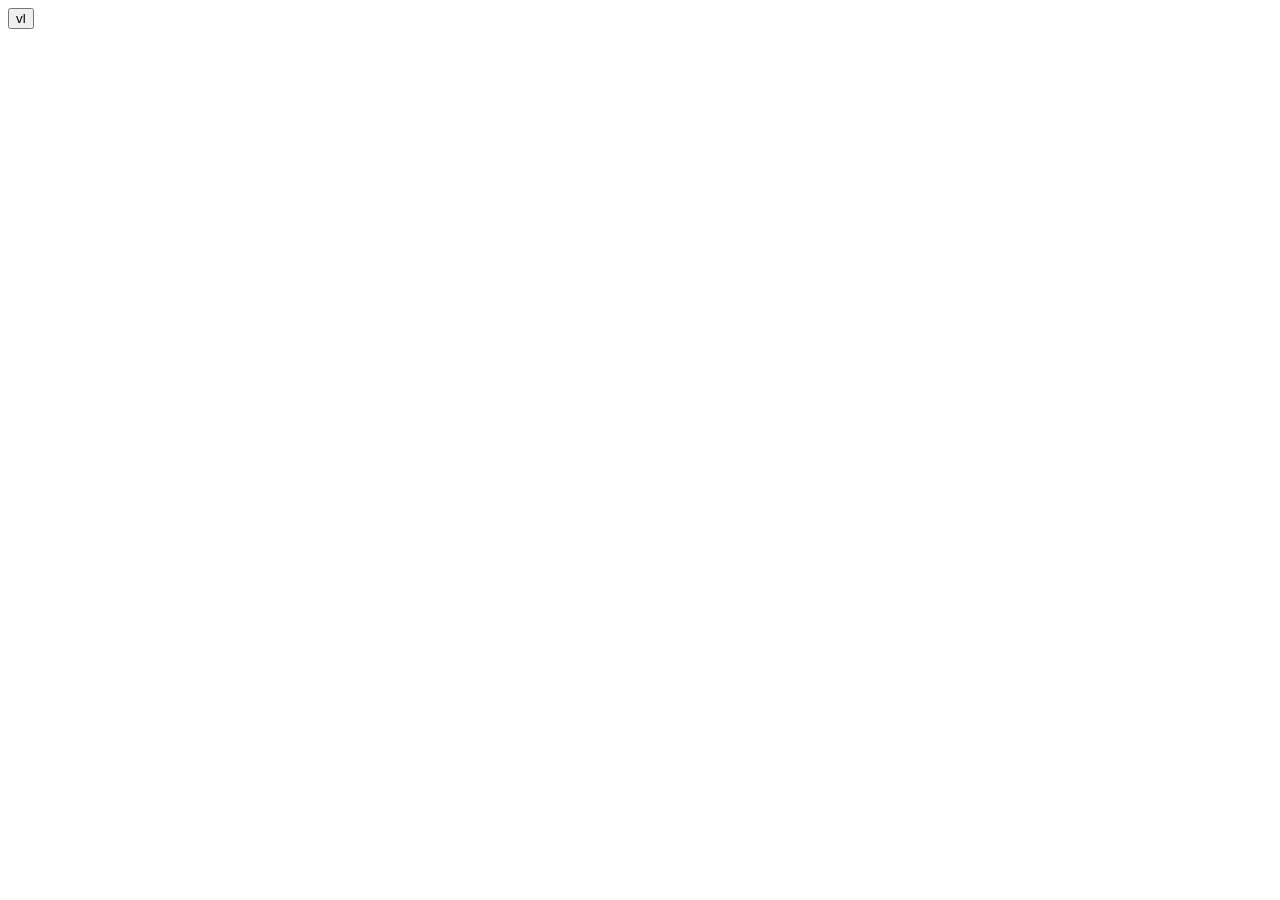
==== 1/index.html @ ce9d83a5 "first commit" ====
<!DOCTYPE html>
<html lang="en">
<head>
    <meta charset="UTF-8">
    <meta name="viewport" content="width=device-width, initial-scale=1.0">
    <title>Document</title>
</head>
<body>
    <button onclick="location.href = 'http://127.0.0.1:5500/2/index.html'">vl</button>
</body>
</html>
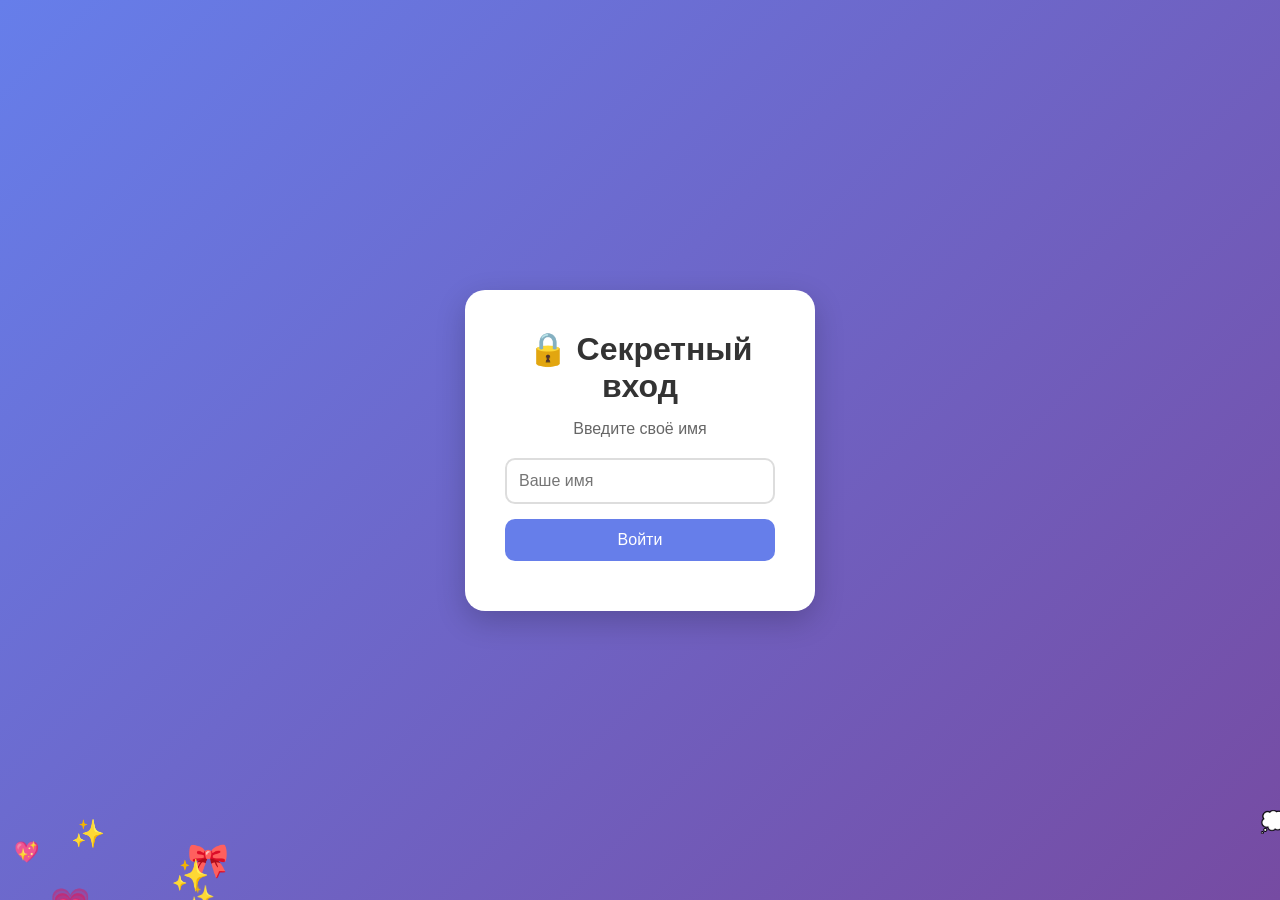
==== commit 76bc0b14: "nakonetc" ====
--- a/1/index.html
+++ b/1/index.html
@@ -1,11 +1,148 @@
 <!DOCTYPE html>
-<html lang="en">
+<html lang="ru">
 <head>
-    <meta charset="UTF-8">
-    <meta name="viewport" content="width=device-width, initial-scale=1.0">
-    <title>Document</title>
+<meta charset="UTF-8">
+<meta name="viewport" content="width=device-width, initial-scale=1.0">
+<title>Секретный вход</title>
+
+<style>
+*{
+    margin:0;
+    padding:0;
+    box-sizing:border-box;
+    font-family:Arial, sans-serif;
+}
+
+body{
+    height:100vh;
+    display:flex;
+    justify-content:center;
+    align-items:center;
+    background:linear-gradient(135deg,#667eea,#764ba2);
+}
+
+.card{
+    background:white;
+    padding:40px;
+    border-radius:20px;
+    text-align:center;
+    box-shadow:0 10px 30px rgba(0,0,0,.2);
+    width:350px;
+}
+
+h1{
+    margin-bottom:15px;
+    color:#333;
+}
+
+p{
+    color:#666;
+    margin-bottom:20px;
+}
+
+input{
+    width:100%;
+    padding:12px;
+    border:2px solid #ddd;
+    border-radius:10px;
+    font-size:16px;
+    margin-bottom:15px;
+}
+
+input:focus{
+    outline:none;
+    border-color:#667eea;
+}
+
+button{
+    width:100%;
+    padding:12px;
+    border:none;
+    border-radius:10px;
+    background:#667eea;
+    color:white;
+    font-size:16px;
+    cursor:pointer;
+    transition:.3s;
+}
+
+button:hover{
+    transform:translateY(-2px);
+}
+
+#error{
+    color:red;
+    margin-top:10px;
+}
+
+
+</style>
 </head>
+
 <body>
-    <button onclick="location.href = 'http://127.0.0.1:5500/2/index.html'">vl</button>
+
+<div class="card">
+    <h1>🔒 Секретный вход</h1>
+    <p>Введите своё имя</p>
+
+    <input type="text" id="name" placeholder="Ваше имя">
+    <button onclick="checkName()">Войти</button>
+
+    <div id="error"></div>
+</div>
+
+<script>
+function createHeart() {
+    const heart = document.createElement("div");
+
+    const emojis = ["💖","💗","🎀","💫","✨","⭐","🌸","💭"];
+
+    heart.innerHTML = emojis[Math.floor(Math.random() * emojis.length)];
+
+    heart.style.position = "fixed";
+
+    // Только по бокам
+    if (Math.random() < 0.5) {
+        heart.style.left = (Math.random() * 15) + "vw";
+    } else {
+        heart.style.left = (85 + Math.random() * 15) + "vw";
+    }
+
+    heart.style.bottom = "-50px";
+    heart.style.fontSize = (18 + Math.random() * 20) + "px";
+    heart.style.pointerEvents = "none";
+    heart.style.zIndex = "1";
+
+    document.body.appendChild(heart);
+
+    let pos = -50;
+
+    const animation = setInterval(() => {
+        pos += 2;
+        heart.style.bottom = pos + "px";
+
+        if (pos > window.innerHeight + 100) {
+            clearInterval(animation);
+            heart.remove();
+        }
+    }, 16);
+}
+
+setInterval(createHeart, 120);
+</script>
+
+<script>
+function checkName(){
+    let name = document.getElementById("name").value.trim();
+
+    if(name === "Анель" || name === "анель"){
+        location.href = "page2.html";
+    } else {
+        document.getElementById("error").innerText =
+        "❌ Доступ только для Анель";
+    }
+}
+</script>
+
 </body>
 </html>
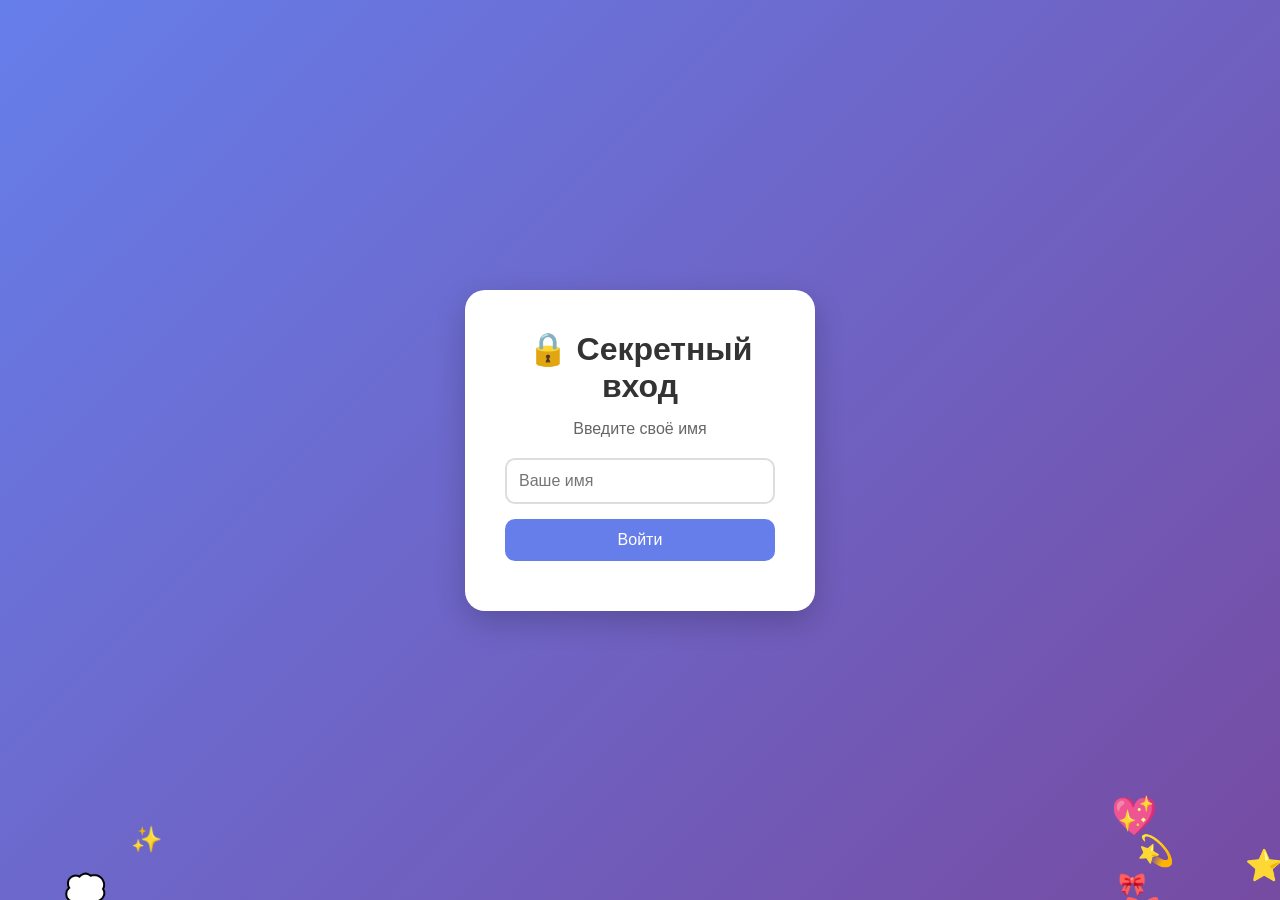
==== commit 0dd83b2f: "Desktop view for mobile" ====
--- a/1/index.html
+++ b/1/index.html
@@ -4,7 +4,7 @@
 <meta charset="UTF-8">
 <meta name="viewport" content="width=device-width, initial-scale=1.0">
 <title>Секретный вход</title>
-
+<meta name="viewport" content="width=1200">
 <style>
 *{
     margin:0;
